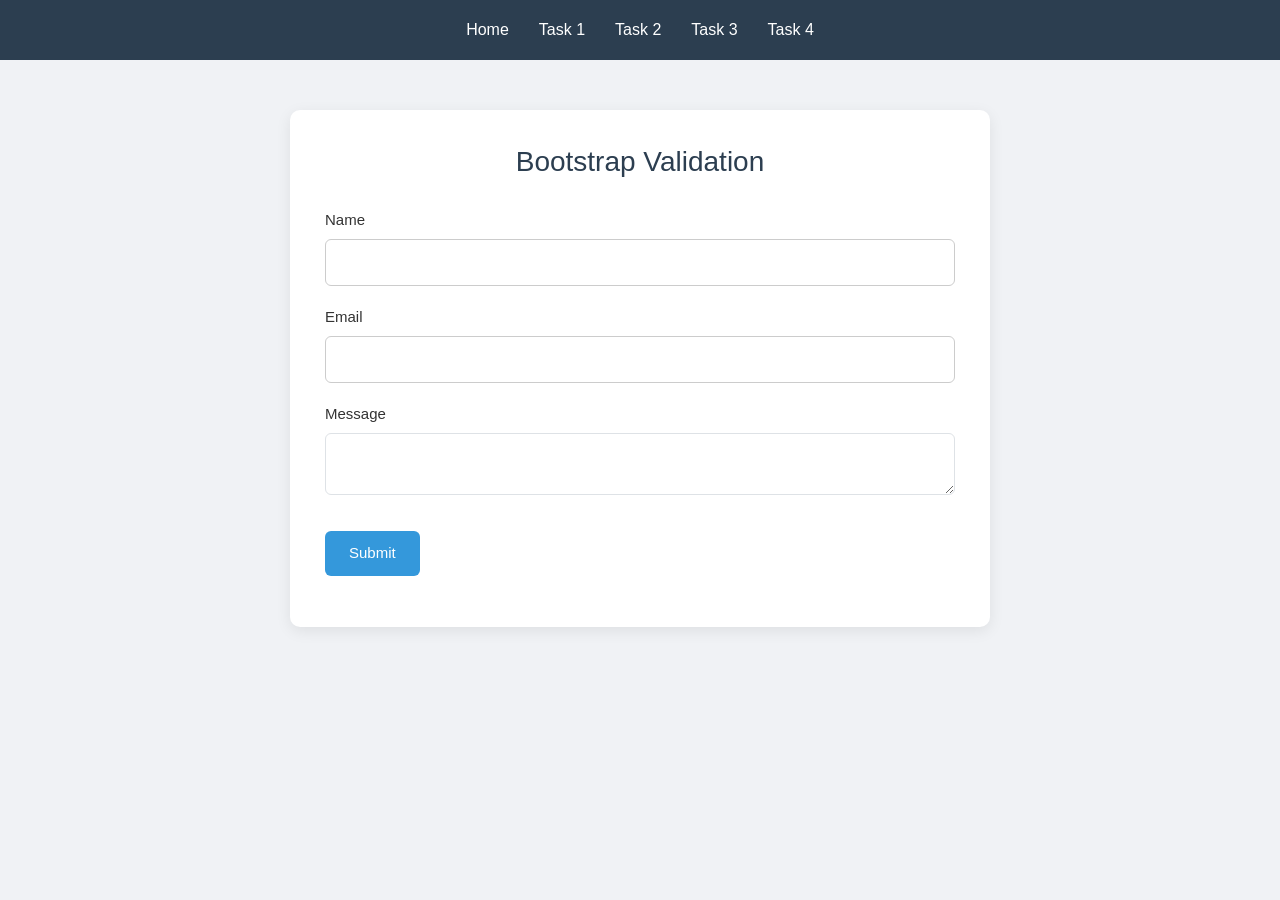
==== feedback.html @ 8d217689 "Add basic contact form" ====
<!DOCTYPE html>
<html lang="en">
<head>
    <meta charset="UTF-8">
    <meta name="viewport" content="width=device-width, initial-scale=1.0">
    <title>Bootstrap Validation</title>
    <link href="https://cdn.jsdelivr.net/npm/bootstrap@5.3.3/dist/css/bootstrap.min.css" rel="stylesheet">
    <link rel="stylesheet" href="styles.css">
</head>
<body>

<nav>
    <a href="index.html">Home</a>
    <a href="validation.html">Task 1</a>
    <a href="bootstrap.html">Task 2</a>
    <a href="feedback.html">Task 3</a>
    <a href="registration.html">Task 4</a>
</nav>

<div class="container">
    <h1>Bootstrap Validation</h1>

    <form id="feedbackForm" novalidate>
        <label for="name" class="form-label">Name</label>
        <input type="text" class="form-control" id="name" required>
        <div class="valid-feedback">Looks good!</div>
        <div class="invalid-feedback">Name is required.</div>

        <label for="email" class="form-label mt-3">Email</label>
        <input type="email" class="form-control" id="email" required>
        <div class="valid-feedback">Looks good!</div>
        <div class="invalid-feedback">Enter a valid email.</div>

        <label for="message" class="form-label mt-3">Message</label>
        <textarea class="form-control" id="message" required></textarea>
        <div class="valid-feedback">Looks good!</div>
        <div class="invalid-feedback">Message is required.</div>

        <button class="btn btn-primary mt-3" type="submit">Submit</button>
        <p id="feedbackResult" class="mt-3"></p>
    </form>
</div>

<script src="script.js"></script>
</body>
</html>
---- styles.css ----
* {
    box-sizing: border-box;
}

body {
    margin: 0;
    font-family: Arial, sans-serif;
    background-color: #f0f2f5;
    color: #333;
}

nav {
    background-color: #2c3e50;
    padding: 18px 30px;
    display: flex;
    justify-content: center;
    gap: 30px;
    flex-wrap: wrap;
}

nav a {
    color: white;
    text-decoration: none;
    font-size: 16px;
}

nav a:hover {
    color: #85c1e9;
}

.container {
    max-width: 700px;
    margin: 50px auto;
    padding: 35px;
    background-color: white;
    border-radius: 10px;
    box-shadow: 0 4px 15px rgba(0, 0, 0, 0.08);
}

h1 {
    text-align: center;
    font-size: 28px;
    color: #2c3e50;
    margin-bottom: 30px;
}

label {
    display: block;
    font-size: 15px;
    font-weight: 500;
    margin-bottom: 8px;
}

input:not([type="radio"]):not([type="checkbox"]),
textarea,
select {
    width: 100%;
    padding: 11px;
    border: 1px solid #ccc;
    border-radius: 6px;
    font-size: 15px;
    background-color: white;
}

form > input,
form > textarea {
    margin-bottom: 20px;
}

textarea {
    min-height: 110px;
    resize: vertical;
}

input:focus,
textarea:focus,
select:focus {
    outline: none;
    border-color: #3498db;
}

button,
.btn-primary {
    background-color: #3498db;
    color: white;
    padding: 11px 24px;
    border: none;
    border-radius: 6px;
    font-size: 15px;
    cursor: pointer;
}

button:hover,
.btn-primary:hover {
    background-color: #2980b9;
}

.btn-secondary {
    background-color: #7f8c8d;
}

.btn-secondary:hover {
    background-color: #626e70;
}

@media (max-width: 600px) {
    nav {
        gap: 15px;
        padding: 15px;
    }

    nav a {
        font-size: 14px;
    }

    .container {
        margin: 20px 12px;
        padding: 20px;
    }

    h1 {
        font-size: 24px;
    }
}
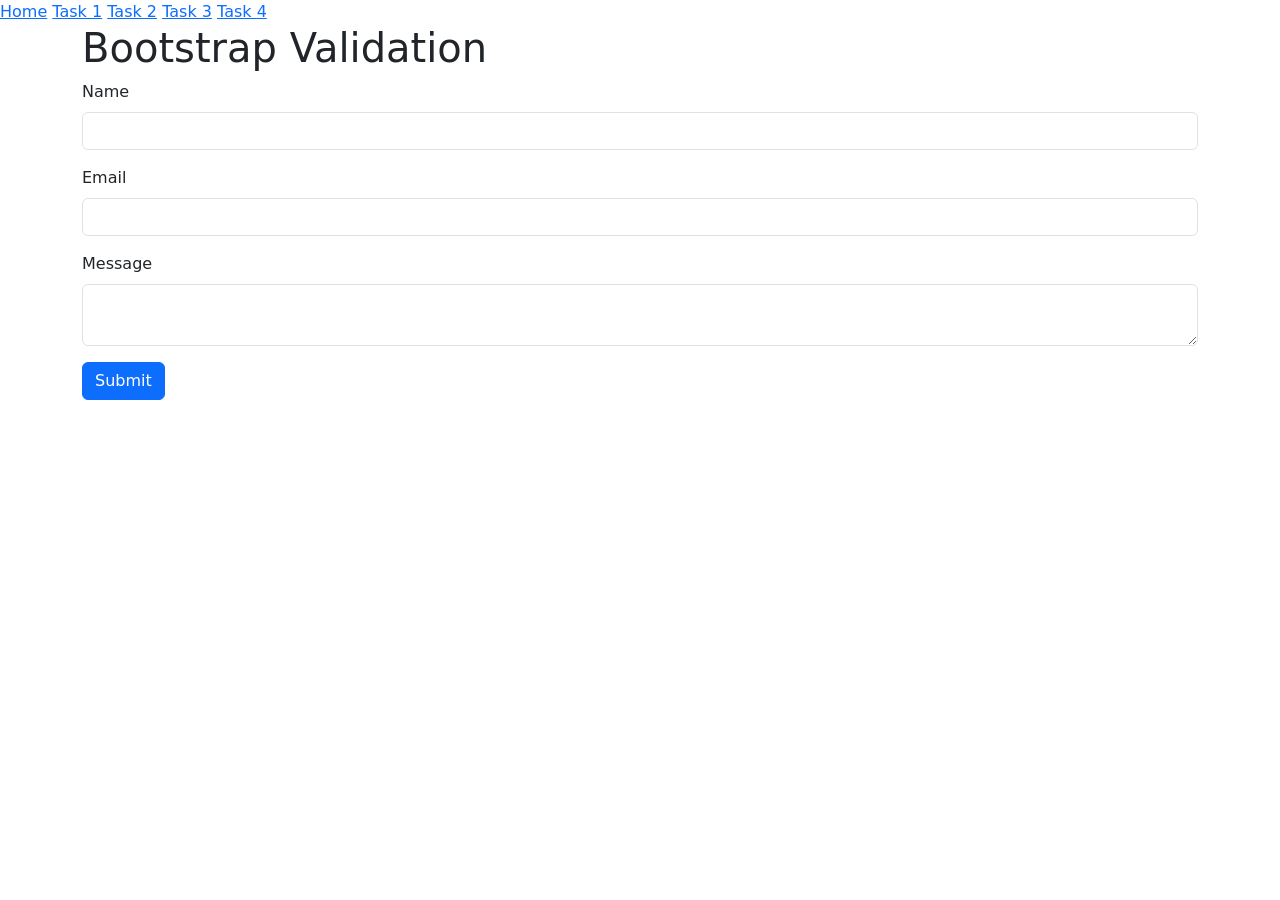
==== commit e032939b: "fix Bootstrap validation" ====
--- a/feedback.html
+++ b/feedback.html
@@ -1,4 +1,3 @@
-
 <!DOCTYPE html>
 <html lang="en">
 <head>
@@ -44,4 +43,4 @@
 
 <script src="script.js"></script>
 </body>
-</html>
+</html>
